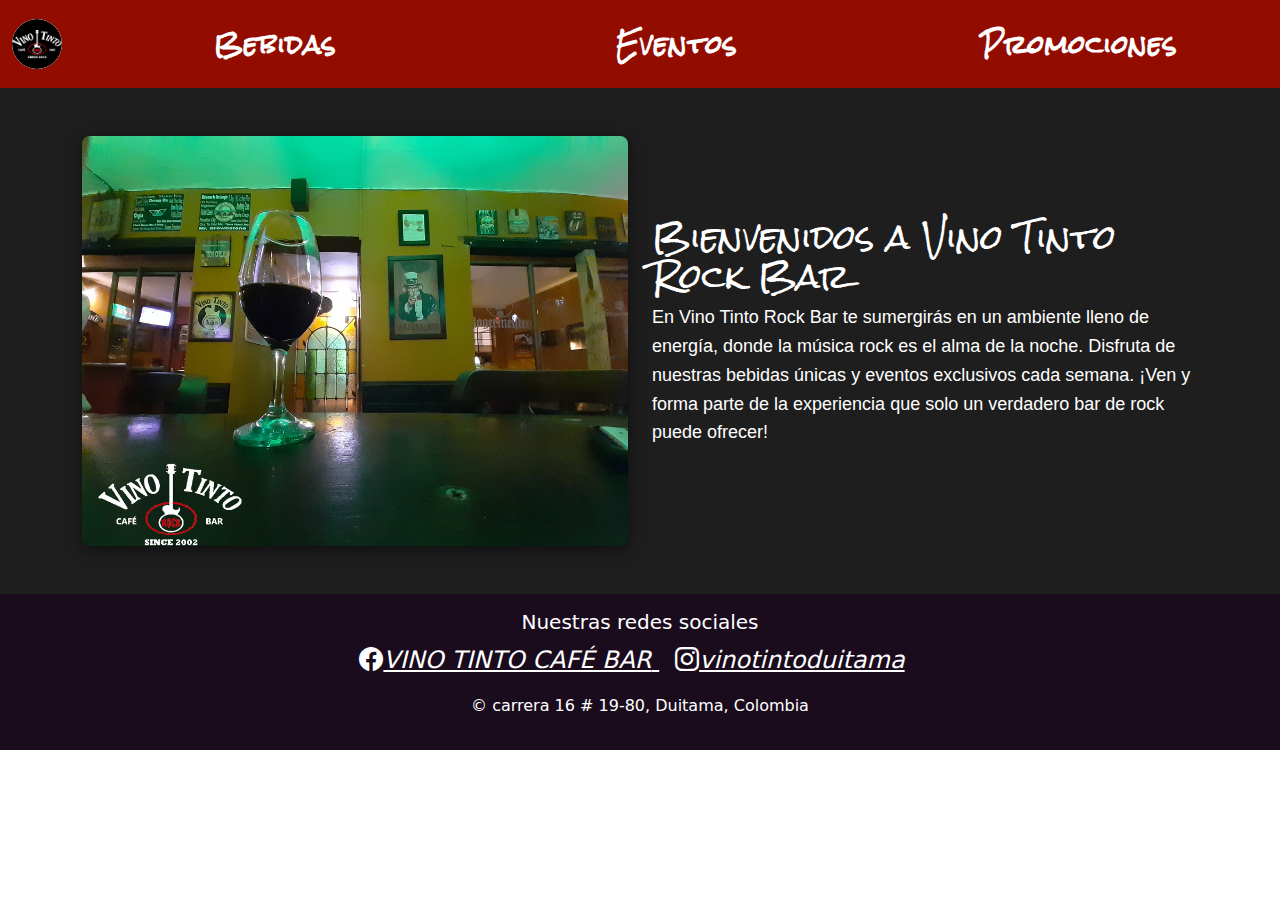
==== Bebidas.html @ 107ac9f5 "Header/Body/Footer" ====
<!DOCTYPE html>
<html lang="es">
<head>
    <meta charset="UTF-8">
    <meta name="viewport" content="width=device-width, initial-scale=1.0">
    <title>Bar de Rock - Vino Tinto</title>
    <!-- Llamada al archivo de estilos Index.css -->
    <link rel="stylesheet" href="Css/Index.css">
    <!-- Llamada a Google Fonts para Rock Salt -->
    <link href="https://fonts.googleapis.com/css2?family=Rock+Salt&display=swap" rel="stylesheet">
    <!-- Llamada a Bootstrap CSS -->
    <link href="https://cdn.jsdelivr.net/npm/bootstrap@5.3.0/dist/css/bootstrap.min.css" rel="stylesheet">
    <script src="https://cdn.jsdelivr.net/npm/bootstrap@5.3.0/dist/js/bootstrap.bundle.min.js"></script>
    <link rel="stylesheet" href="https://cdn.jsdelivr.net/npm/bootstrap-icons@1.10.5/font/bootstrap-icons.css">
    <link rel="stylesheet" href="https://cdnjs.cloudflare.com/ajax/libs/font-awesome/6.0.0-beta3/css/all.min.css" integrity="sha384-k6RqeWeci5ZR/Lv4MR0sA0FfDOMa7aLxkZr1cI4lI7zZ/i5sIZXnb8KtD8nbz5Z" crossorigin="anonymous">

</head>
<header class="bg-vino py-3">
    <div class="container-fluid">
        <div class="row align-items-center">
            <!-- Columna para el ícono pegado a la izquierda -->
            <div class="col-auto">
                <div class="icono">
                    <a href="index.html">
                        <img src="IMG/Vinotintologo.jpg" alt="Icono" class="img-icono">
                    </a>
                </div>
            </div>
            <!-- Columnas para las secciones del menú con enlaces -->
            <div class="col">
                <nav class="row justify-content-around">
                    <div class="col text-center">
                        <a href="bebidas.html" class="nav-link text-white seccion-titulo">Bebidas</a>
                    </div>
                    <div class="col text-center">
                        <a href="eventos.html" class="nav-link text-white seccion-titulo">Eventos</a>
                    </div>
                    <div class="col text-center">
                        <a href="promociones.html" class="nav-link text-white seccion-titulo">Promociones</a>
                    </div>
                </nav>
            </div>
        </div>
    </div>
</header>
<body>

    <section class="content-section py-5">
        <div class="container">
            <div class="row">
                <!-- Columna para la imagen -->
                <div class="col-md-6">
                    <img src="IMG/Fondoindex.jpg" alt="Imagen del Bar" class="img-fluid img-bar">
                </div>
                <!-- Columna para la descripción -->
                <div class="col-md-6 d-flex align-items-center">
                    <div class="description">
                        <h2 class="text-white">Bienvenidos a Vino Tinto Rock Bar</h2>
                        <p class="text-white">
                            En Vino Tinto Rock Bar te sumergirás en un ambiente lleno de energía, donde la música rock 
                            es el alma de la noche. Disfruta de nuestras bebidas únicas y eventos exclusivos cada semana.
                            ¡Ven y forma parte de la experiencia que solo un verdadero bar de rock puede ofrecer!
                        </p>
                    </div>
                </div>
            </div>
        </div>
    </section>
</body>

<footer class="bg-footer py-3">
    <div class="container text-center">
        <h5 class="text-white">Nuestras redes sociales</h5>
        <div class="social-icons">
            <a href="#" class="text-white me-3">
                <i class="bi bi-facebook">VINO TINTO CAFÉ BAR</i>
            </a>
            <a href="#" class="text-white me-3">
                <i class="bi bi-instagram">vinotintoduitama</i>
            </a>
        <p class="text-white mt-3">&copy;  carrera 16 # 19-80, Duitama, Colombia</p>
    </div>
</footer>


</html>
---- Css/Index.css ----
/* Colores de la paleta */
body {
    background-color: #0D0D0D; /* Fondo negro profundo */
    color: #FFFFFF; /* Texto en blanco */
}

/* Fondo del header en rojo intenso */
.bg-vino {
    background-color: #930c00 !important; /* Rojo intenso */
    color: white !important; /* Texto en blanco */
}

/* Estilos del contenedor del ícono */
.icono {
    width: 50px;
    height: 50px;
    background-color: #fff;
    border-radius: 50%;
    display: flex;
    align-items: center;
    justify-content: center;
    overflow: hidden;
}

/* Estilos de la imagen dentro del icono */
.img-icono {
    width: 100%;
    height: 100%;
    object-fit: cover;
    border-radius: 50%; /* Imagen circular */
}

/* Secciones del menú */
nav .col {
    font-size: 18px;
    cursor: pointer;
    padding: 10px;
}

/* Fuente estilo rock para los títulos */
.seccion-titulo {
    font-family: 'Rock Salt', cursive !important; /* Fuente Rock Salt */
    font-size: 24px !important; /* Tamaño de la fuente */
    font-weight: bold !important;
    letter-spacing: 1px !important; /* Espaciado entre letras */
}

/* Cambios en el hover de los enlaces */
nav .col a {
    color: #FFFFFF !important; /* Texto en blanco */
}

nav .col a:hover {
    color: #D4AF37 !important; /* Dorado desgastado al hacer hover */
    text-decoration: none; /* Quitar subrayado */
}

/* Estilo de los botones */
button {
    background-color: #C21807 !important; /* Fondo rojo intenso */
    color: #FFFFFF !important; /* Texto en blanco */
    border: 1px solid #4F4F4F !important; /* Borde gris metálico */
}

button:hover {
    background-color: #D4AF37 !important; /* Dorado desgastado al hacer hover */
    color: #0D0D0D !important; /* Texto en negro profundo */
}

/* Estilo para secciones diferenciadas en púrpura oscuro */
.section-highlight {
    background-color: #3B0E45 !important; /* Fondo púrpura oscuro */
    color: #FFFFFF !important; /* Texto en blanco */
    padding: 20px;
    border-radius: 5px;
}

/* Imagen del bar */
.img-bar {
    border-radius: 8px;
    box-shadow: 0px 4px 15px rgba(0, 0, 0, 0.5); /* Sombra sutil */
}

/* Sección de contenido principal */
.content-section {
    background-color: #1E1E1E; /* Fondo gris oscuro */
    padding: 40px 0;
}

/* Descripción */
.description h2 {
    font-family: 'Rock Salt', cursive;
    font-size: 32px;
    color: #D4AF37; /* Dorado desgastado */
}

.description p {
    font-family: Arial, sans-serif;
    font-size: 18px;
    line-height: 1.6;
    color: #FFFFFF; /* Texto en blanco */
}

/* Estilo del footer */
.bg-footer {
    background-color: #1a0c1d !important; /* Púrpura oscuro */
}

.social-icons a {
    font-size: 24px; /* Tamaño de los iconos */
    transition: color 0.3s; /* Transición suave al cambiar color */
}

.social-icons a:hover {
    color: #D4AF37 !important; /* Dorado desgastado al hacer hover */
}
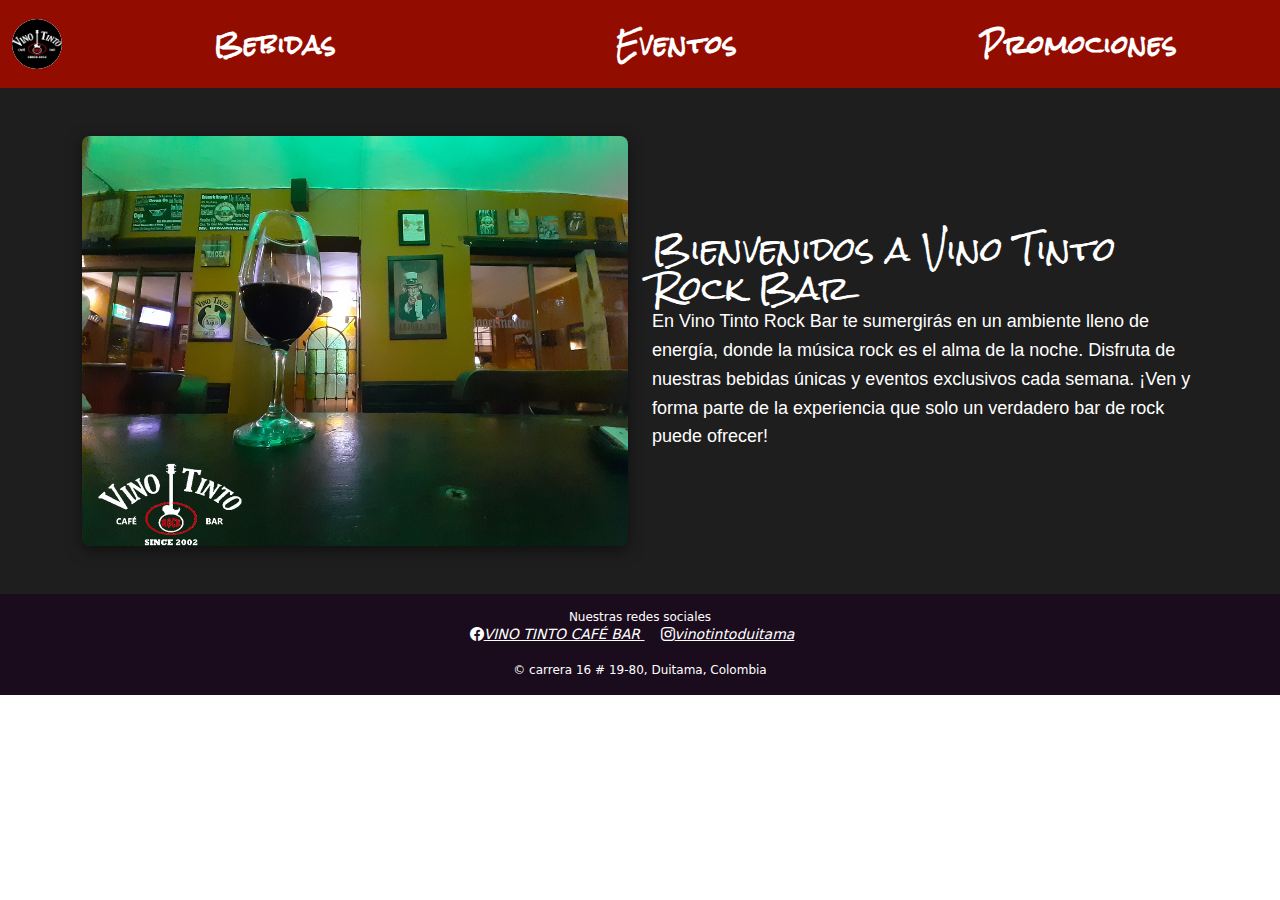
==== commit aa5b7e01: "Arreglos al footer" ====
--- a/Bebidas.html
+++ b/Bebidas.html
@@ -82,5 +82,4 @@
     </div>
 </footer>
 
-
 </html>
--- a/Css/Index.css
+++ b/Css/Index.css
@@ -115,6 +115,26 @@
     color: #D4AF37 !important; /* Dorado desgastado al hacer hover */
 }
 
+/* Estilos para el footer */
+.bg-footer {
+    background-color: #3B0E45; /* Púrpura oscuro */
+    padding: 10px 0; /* Reducir el padding vertical */
+    margin: 5px 0 0; /* Reducir el margen inferior del texto */
+    font-size: 12px; /* Reducir el tamaño de fuente del pie de página */ 
+    font-size: 12px; /* Reducir el tamaño de fuente del texto */
+    margin: 0;
+}
+
+.social-icons a {
+    font-size: 14px; /* Tamaño de fuente reducido */
+    margin-right: 15px; /* Espacio entre iconos */
+
+}
+
+.text-white {
+    font-size: 12px; /* Reducir el tamaño de fuente del texto */
+    margin: 0;
+}
 
 
 
@@ -123,3 +143,6 @@
 
 
 
+
+
+
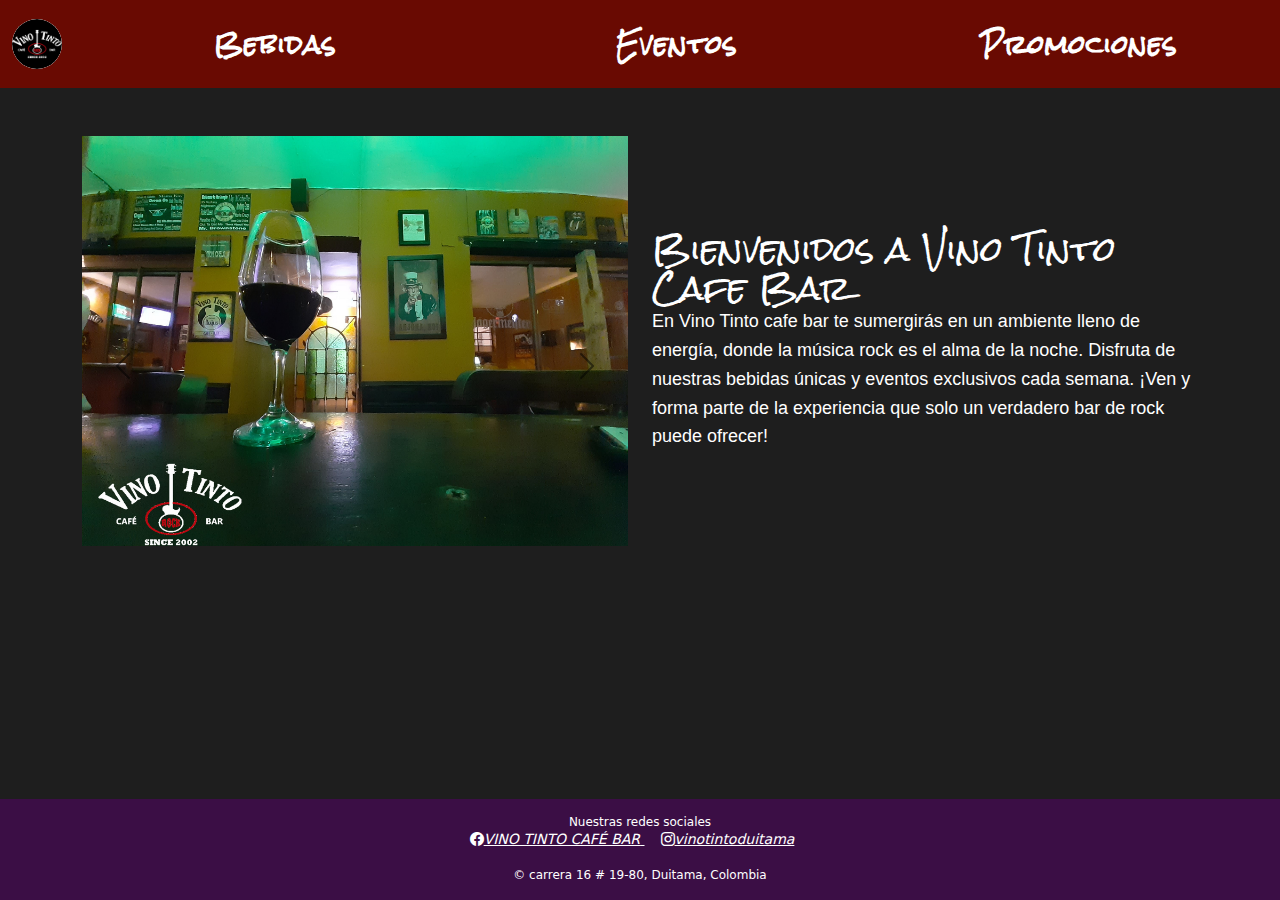
==== commit f75a6341: "Finalizacion pagina principal" ====
--- a/Bebidas.html
+++ b/Bebidas.html
@@ -13,12 +13,11 @@
     <script src="https://cdn.jsdelivr.net/npm/bootstrap@5.3.0/dist/js/bootstrap.bundle.min.js"></script>
     <link rel="stylesheet" href="https://cdn.jsdelivr.net/npm/bootstrap-icons@1.10.5/font/bootstrap-icons.css">
     <link rel="stylesheet" href="https://cdnjs.cloudflare.com/ajax/libs/font-awesome/6.0.0-beta3/css/all.min.css" integrity="sha384-k6RqeWeci5ZR/Lv4MR0sA0FfDOMa7aLxkZr1cI4lI7zZ/i5sIZXnb8KtD8nbz5Z" crossorigin="anonymous">
+</head>
 
-</head>
 <header class="bg-vino py-3">
     <div class="container-fluid">
         <div class="row align-items-center">
-            <!-- Columna para el ícono pegado a la izquierda -->
             <div class="col-auto">
                 <div class="icono">
                     <a href="index.html">
@@ -26,7 +25,6 @@
                     </a>
                 </div>
             </div>
-            <!-- Columnas para las secciones del menú con enlaces -->
             <div class="col">
                 <nav class="row justify-content-around">
                     <div class="col text-center">
@@ -43,21 +41,41 @@
         </div>
     </div>
 </header>
+
 <body>
-
     <section class="content-section py-5">
         <div class="container">
             <div class="row">
-                <!-- Columna para la imagen -->
                 <div class="col-md-6">
-                    <img src="IMG/Fondoindex.jpg" alt="Imagen del Bar" class="img-fluid img-bar">
+                    <div id="carouselExampleControls" class="carousel slide" data-bs-ride="carousel">
+                        <div class="carousel-inner">
+                            <div class="carousel-item active">
+                                <img src="IMG/Fondoindex.jpg" class="d-block w-100" alt="Imagen del Bar 1">
+                            </div>
+                            <div class="carousel-item">
+                                <img src="IMG/Fondoindex2.jpg" class="d-block w-100" alt="Imagen del Bar 2">
+                            </div>
+                            <div class="carousel-item">
+                                <img src="IMG/Fondoindex3.jpg" class="d-block w-100" alt="Imagen del Bar 3">
+                            </div>
+                        </div>
+                        <div class="d-flex justify-content-between position-absolute w-100" style="top: 50%; transform: translateY(-50%);">
+                            <button class="carousel-control-prev" type="button" data-bs-target="#carouselExampleControls" data-bs-slide="prev">
+                                <span class="carousel-control-prev-icon" aria-hidden="true"></span>
+                                <span class="visually-hidden">Previous</span>
+                            </button>
+                            <button class="carousel-control-next" type="button" data-bs-target="#carouselExampleControls" data-bs-slide="next">
+                                <span class="carousel-control-next-icon" aria-hidden="true"></span>
+                                <span class="visually-hidden">Next</span>
+                            </button>
+                        </div>
+                    </div>                    
                 </div>
-                <!-- Columna para la descripción -->
                 <div class="col-md-6 d-flex align-items-center">
                     <div class="description">
-                        <h2 class="text-white">Bienvenidos a Vino Tinto Rock Bar</h2>
+                        <h2 class="text-white">Bienvenidos a Vino Tinto Cafe Bar</h2>
                         <p class="text-white">
-                            En Vino Tinto Rock Bar te sumergirás en un ambiente lleno de energía, donde la música rock 
+                            En Vino Tinto cafe bar te sumergirás en un ambiente lleno de energía, donde la música rock 
                             es el alma de la noche. Disfruta de nuestras bebidas únicas y eventos exclusivos cada semana.
                             ¡Ven y forma parte de la experiencia que solo un verdadero bar de rock puede ofrecer!
                         </p>
@@ -72,14 +90,13 @@
     <div class="container text-center">
         <h5 class="text-white">Nuestras redes sociales</h5>
         <div class="social-icons">
-            <a href="#" class="text-white me-3">
+            <a href="https://www.facebook.com/vinotintobarcafe/photos_by?locale" class="text-white me-3">
                 <i class="bi bi-facebook">VINO TINTO CAFÉ BAR</i>
             </a>
-            <a href="#" class="text-white me-3">
-                <i class="bi bi-instagram">vinotintoduitama</i>
+            <a href="https://www.instagram.com/vinotintoduitama/" class="text-white me-3">
+                <i class="bi bi-instagram">vinotintoduitama</i> 
             </a>
         <p class="text-white mt-3">&copy;  carrera 16 # 19-80, Duitama, Colombia</p>
     </div>
 </footer>
-
 </html>
--- a/Css/Index.css
+++ b/Css/Index.css
@@ -4,9 +4,20 @@
     color: #FFFFFF; /* Texto en blanco */
 }
 
+/* Asegurarte de que el body tenga al menos la altura de la ventana */
+html, body {
+    height: 100%; /* Asegura que el html y body ocupen el 100% de la altura */
+    margin: 0; /* Elimina los márgenes por defecto */
+}
+
+body {
+    display: flex; /* Utiliza Flexbox para la disposición del contenido */
+    flex-direction: column; /* Coloca los elementos en una columna */
+}
+
 /* Fondo del header en rojo intenso */
 .bg-vino {
-    background-color: #930c00 !important; /* Rojo intenso */
+    background-color: #690a02 !important; /* Rojo intenso */
     color: white !important; /* Texto en blanco */
 }
 
@@ -84,7 +95,8 @@
 /* Sección de contenido principal */
 .content-section {
     background-color: #1E1E1E; /* Fondo gris oscuro */
-    padding: 40px 0;
+    padding: 40px 0; /* Padding existente */
+    flex-grow: 1; /* Permite que esta sección ocupe el espacio restante */
 }
 
 /* Descripción */
@@ -103,7 +115,15 @@
 
 /* Estilo del footer */
 .bg-footer {
-    background-color: #1a0c1d !important; /* Púrpura oscuro */
+    background-color: #3B0E45; /* Púrpura oscuro */
+    padding: 10px 0; /* Reducir el padding vertical */
+    margin: 0; /* Sin margen */
+    font-size: 12px; /* Reducir el tamaño de fuente del pie de página */ 
+}
+
+/* Reglas para el footer */
+footer {
+    position: relative; /* Asegura que el footer esté en su posición natural */
 }
 
 .social-icons a {
@@ -115,25 +135,42 @@
     color: #D4AF37 !important; /* Dorado desgastado al hacer hover */
 }
 
-/* Estilos para el footer */
-.bg-footer {
-    background-color: #3B0E45; /* Púrpura oscuro */
-    padding: 10px 0; /* Reducir el padding vertical */
-    margin: 5px 0 0; /* Reducir el margen inferior del texto */
-    font-size: 12px; /* Reducir el tamaño de fuente del pie de página */ 
-    font-size: 12px; /* Reducir el tamaño de fuente del texto */
-    margin: 0;
-}
-
+/* Estilo para iconos en el footer */
 .social-icons a {
     font-size: 14px; /* Tamaño de fuente reducido */
     margin-right: 15px; /* Espacio entre iconos */
-
 }
 
 .text-white {
     font-size: 12px; /* Reducir el tamaño de fuente del texto */
     margin: 0;
+}
+
+/* Estilo para los botones de navegación del carrusel */
+.carousel-control-prev,
+.carousel-control-next {
+    background-color: transparent !important; /* Sin fondo */
+    border: none !important; /* Sin borde */
+    border-radius:100%; /* Hacer los botones circulares */
+    width: 1px; /* Ancho del botón */
+    height: 50px; /* Alto del botón */
+    display: flex; /* Para centrar el icono */
+    align-items: center; /* Centrar verticalmente */
+    justify-content: center; /* Centrar horizontalmente */
+}
+
+/* Iconos de navegación */
+.carousel-control-prev-icon,
+.carousel-control-next-icon {
+    background-color: transparent; /* Hacer que el icono de navegación sea transparente */
+    filter: invert(1); /* Invertir el color del icono a blanco para mejor contraste */
+}
+
+/* Sin efecto de hover */
+.carousel-control-prev:hover,
+.carousel-control-next:hover {
+    background-color: white !important; /* Mantener transparente en hover */
+    border: none !important; /* Sin borde en hover */
 }
 
 
@@ -146,3 +183,11 @@
 
 
 
+
+
+
+
+
+
+
+
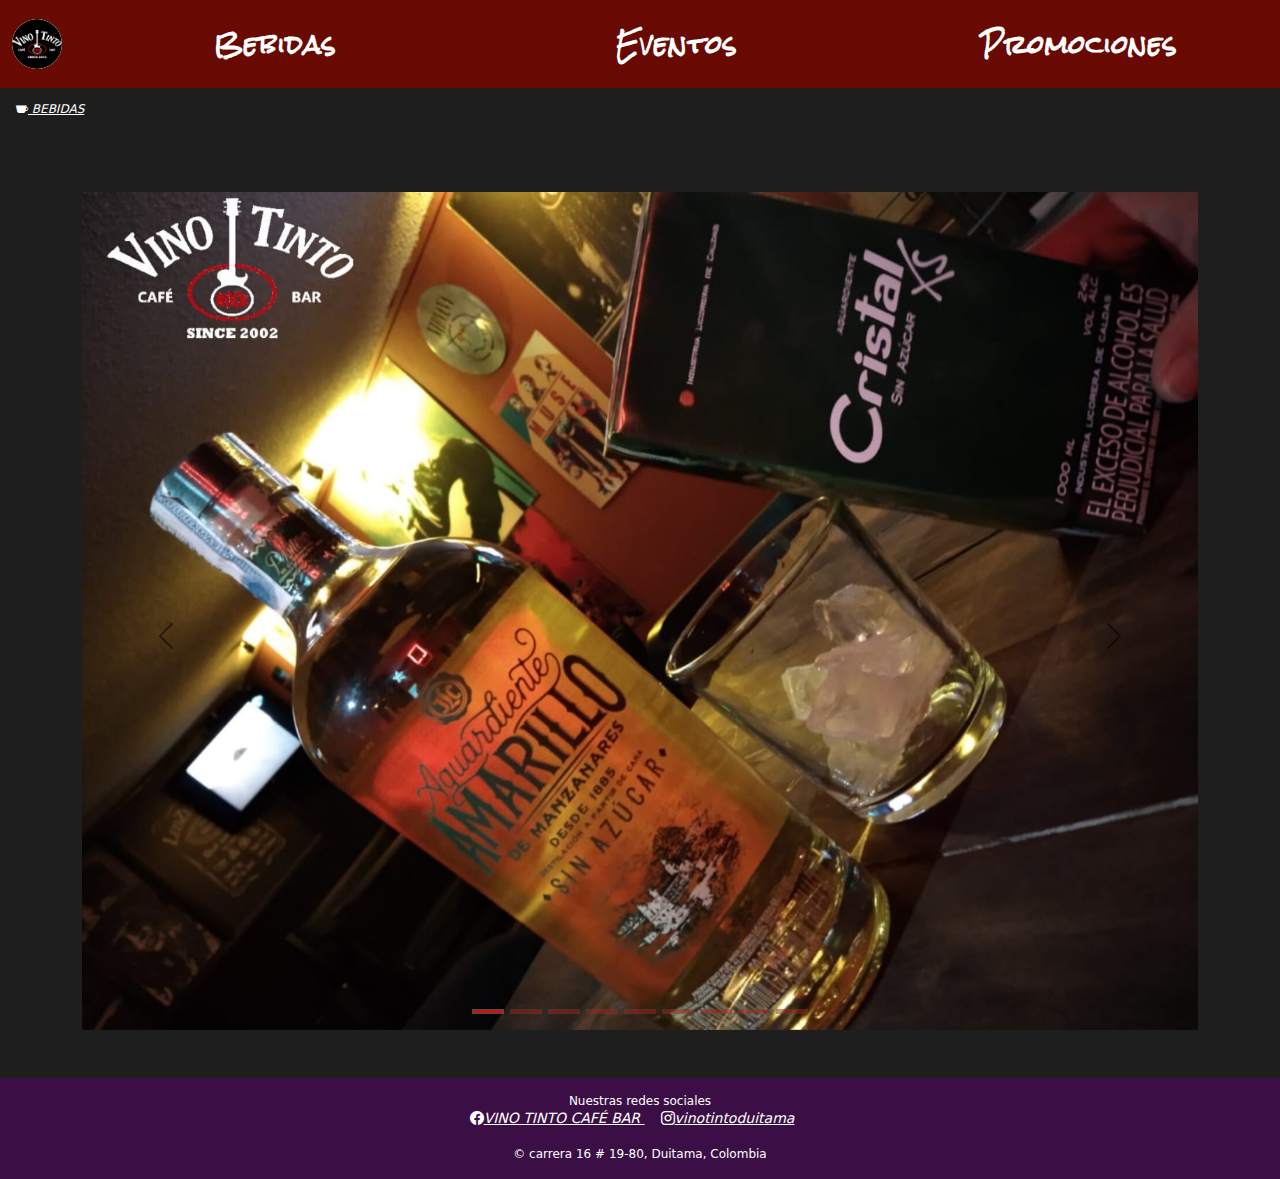
==== commit 39bf6ed3: "Actualizaciones finales" ====
--- a/Bebidas.html
+++ b/Bebidas.html
@@ -43,43 +43,74 @@
 </header>
 
 <body>
+    <nav aria-label="breadcrumb" class="py-2" style="background-color:#1E1E1E;">
+        <div class="container-fluid px-3">
+            <ol class="breadcrumb">
+                <li class="breadcrumb-item">
+                    <a class="text-white">
+                        <i class="bi bi-cup-fill">   BEBIDAS</i>
+                    </a>
+                </li>
+            </ol>
+        </div>
+    </nav>    
+    
     <section class="content-section py-5">
-        <div class="container">
+        <div class="container d-flex justify-content-center">
             <div class="row">
-                <div class="col-md-6">
-                    <div id="carouselExampleControls" class="carousel slide" data-bs-ride="carousel">
+                <div class="col-md-12">
+                    <div id="carouselExampleIndicators" class="carousel slide" data-bs-ride="carousel">
+                        <div class="carousel-indicators">
+                            <button type="button" data-bs-target="#carouselExampleIndicators" data-bs-slide-to="0" class="active" aria-current="true" aria-label="Slide 1"></button>
+                            <button type="button" data-bs-target="#carouselExampleIndicators" data-bs-slide-to="1" aria-label="Slide 2"></button>
+                            <button type="button" data-bs-target="#carouselExampleIndicators" data-bs-slide-to="2" aria-label="Slide 3"></button>
+                            <button type="button" data-bs-target="#carouselExampleIndicators" data-bs-slide-to="3" aria-label="Slide 4"></button>
+                            <button type="button" data-bs-target="#carouselExampleIndicators" data-bs-slide-to="4" aria-label="Slide 5"></button>
+                            <button type="button" data-bs-target="#carouselExampleIndicators" data-bs-slide-to="5" aria-label="Slide 6"></button>
+                            <button type="button" data-bs-target="#carouselExampleIndicators" data-bs-slide-to="6" aria-label="Slide 7"></button>
+                            <button type="button" data-bs-target="#carouselExampleIndicators" data-bs-slide-to="7" aria-label="Slide 8"></button>
+                            <button type="button" data-bs-target="#carouselExampleIndicators" data-bs-slide-to="8" aria-label="Slide 9"></button>
+                        </div>
                         <div class="carousel-inner">
                             <div class="carousel-item active">
-                                <img src="IMG/Fondoindex.jpg" class="d-block w-100" alt="Imagen del Bar 1">
+                                <img src="IMG/Bebidas1.jpg" class="d-block w-100" alt="Imagen del Bar 1">
                             </div>
                             <div class="carousel-item">
-                                <img src="IMG/Fondoindex2.jpg" class="d-block w-100" alt="Imagen del Bar 2">
+                                <img src="IMG/Bebidas2.jpg" class="d-block w-100" alt="Imagen del Bar 2">
                             </div>
                             <div class="carousel-item">
-                                <img src="IMG/Fondoindex3.jpg" class="d-block w-100" alt="Imagen del Bar 3">
+                                <img src="IMG/Bebidas3.jpg" class="d-block w-100" alt="Imagen del Bar 3">
+                            </div>
+                            <div class="carousel-item">
+                                <img src="IMG/Bebidas4.jpg" class="d-block w-100" alt="Imagen del Bar 4">
+                            </div>
+                            <div class="carousel-item">
+                                <img src="IMG/Bebidas5.jpg" class="d-block w-100" alt="Imagen del Bar 5">
+                            </div>
+                            <div class="carousel-item">
+                                <img src="IMG/Bebidas6.jpg" class="d-block w-100" alt="Imagen del Bar 6">
+                            </div>
+                            <div class="carousel-item">
+                                <img src="IMG/Bebidas7.jpg" class="d-block w-100" alt="Imagen del Bar 7">
+                            </div>
+                            <div class="carousel-item">
+                                <img src="IMG/Bebidas8.jpg" class="d-block w-100" alt="Imagen del Bar 8">
+                            </div>
+                            <div class="carousel-item">
+                                <img src="IMG/Bebidas9.jpg" class="d-block w-100" alt="Imagen del Bar 9">
                             </div>
                         </div>
                         <div class="d-flex justify-content-between position-absolute w-100" style="top: 50%; transform: translateY(-50%);">
-                            <button class="carousel-control-prev" type="button" data-bs-target="#carouselExampleControls" data-bs-slide="prev">
+                            <button class="carousel-control-prev" type="button" data-bs-target="#carouselExampleIndicators" data-bs-slide="prev">
                                 <span class="carousel-control-prev-icon" aria-hidden="true"></span>
                                 <span class="visually-hidden">Previous</span>
                             </button>
-                            <button class="carousel-control-next" type="button" data-bs-target="#carouselExampleControls" data-bs-slide="next">
+                            <button class="carousel-control-next" type="button" data-bs-target="#carouselExampleIndicators" data-bs-slide="next">
                                 <span class="carousel-control-next-icon" aria-hidden="true"></span>
                                 <span class="visually-hidden">Next</span>
                             </button>
                         </div>
                     </div>                    
-                </div>
-                <div class="col-md-6 d-flex align-items-center">
-                    <div class="description">
-                        <h2 class="text-white">Bienvenidos a Vino Tinto Cafe Bar</h2>
-                        <p class="text-white">
-                            En Vino Tinto cafe bar te sumergirás en un ambiente lleno de energía, donde la música rock 
-                            es el alma de la noche. Disfruta de nuestras bebidas únicas y eventos exclusivos cada semana.
-                            ¡Ven y forma parte de la experiencia que solo un verdadero bar de rock puede ofrecer!
-                        </p>
-                    </div>
                 </div>
             </div>
         </div>
@@ -90,13 +121,14 @@
     <div class="container text-center">
         <h5 class="text-white">Nuestras redes sociales</h5>
         <div class="social-icons">
-            <a href="https://www.facebook.com/vinotintobarcafe/photos_by?locale" class="text-white me-3">
+            <a href="https://www.facebook.com/vinotintobarcafe?locale" class="text-white me-3">
                 <i class="bi bi-facebook">VINO TINTO CAFÉ BAR</i>
             </a>
             <a href="https://www.instagram.com/vinotintoduitama/" class="text-white me-3">
                 <i class="bi bi-instagram">vinotintoduitama</i> 
             </a>
-        <p class="text-white mt-3">&copy;  carrera 16 # 19-80, Duitama, Colombia</p>
+        <p class="text-white mt-3">&copy; carrera 16 # 19-80, Duitama, Colombia</p>
     </div>
 </footer>
 </html>
+
--- a/Css/Index.css
+++ b/Css/Index.css
@@ -1,6 +1,6 @@
 /* Colores de la paleta */
 body {
-    background-color: #0D0D0D; /* Fondo negro profundo */
+    background-color: #0d0d0d; /* Fondo negro profundo */
     color: #FFFFFF; /* Texto en blanco */
 }
 
